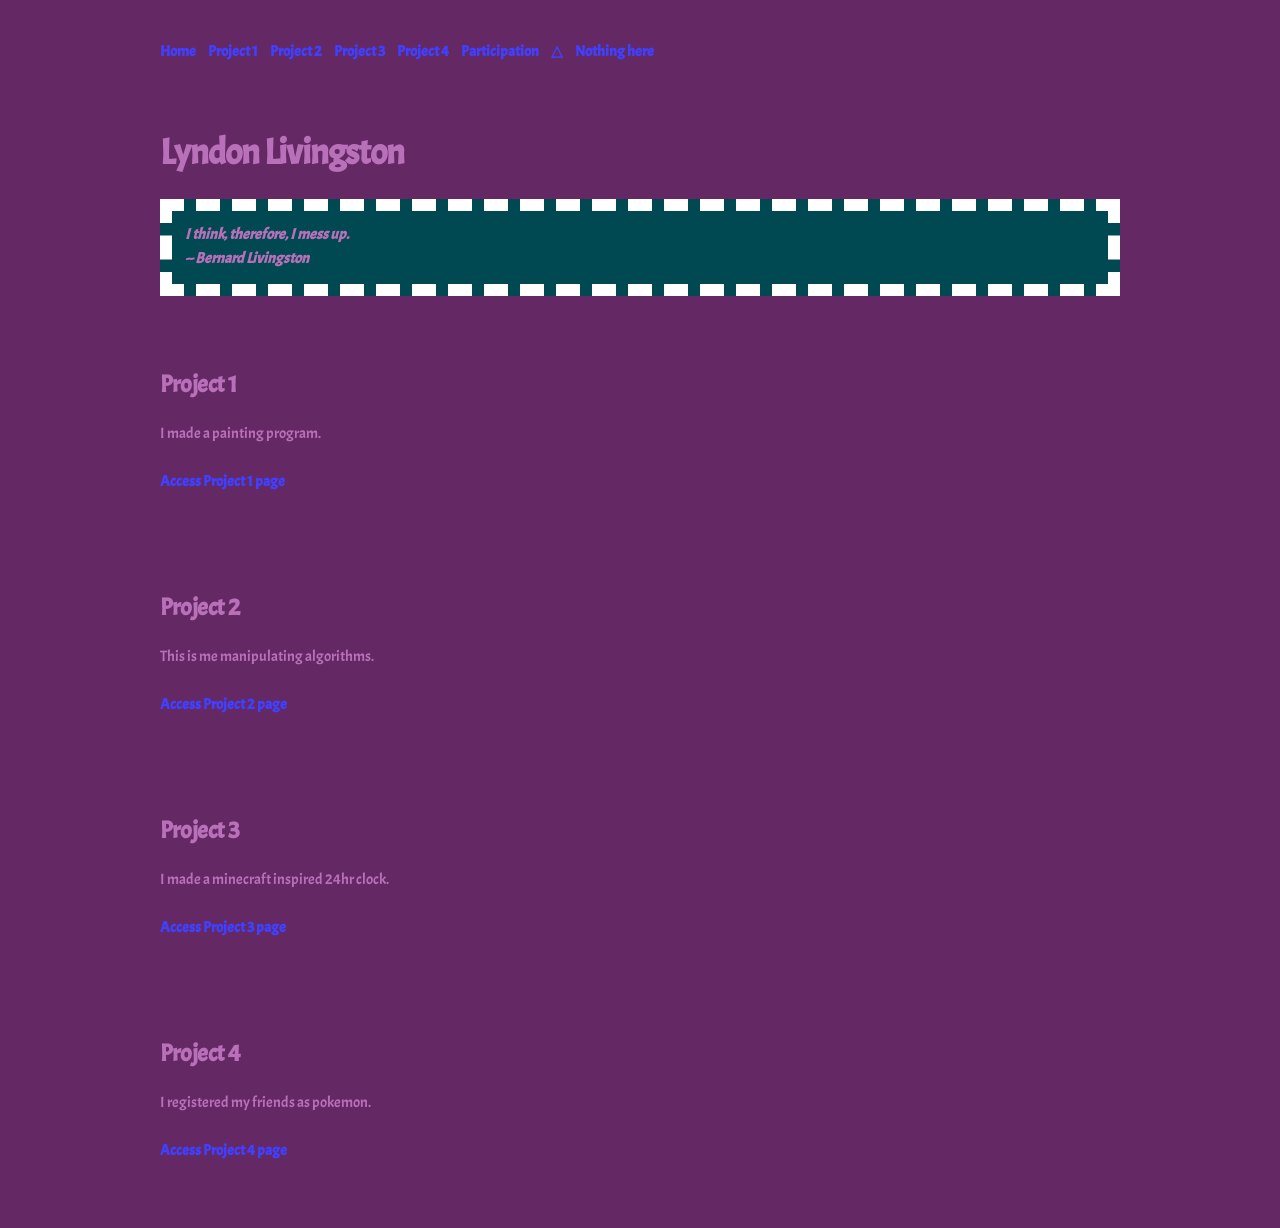
==== art106_publish/index.html @ 382adaf3 "starting art106 page copied 101 stuff to 106. later move to cyberduck" ====
<!DOCTYPE html>
<html lang="en">
<head>

  <!-- Basic Page Needs –––––––––––––––––––––––––––––––––––––––––– -->
  <meta charset="utf-8">
  <title>Home</title>
  <meta name="description" content="">
  <meta name="author" content="">

  <!-- Mobile Specific Metas ––––––––––––––––––––––––––––––––––––– -->
  <meta name="viewport" content="width=device-width, initial-scale=1">

  <!-- FONT ––––––––––––––––––––––––––––––––––––––––------–––––––– -->
  <link href="//fonts.googleapis.com/css?family=Acme:400,300,600" rel="stylesheet" type="text/css">

  <!-- CSS & JS –––––––––––––––––––––––––––––––––––––––––––––––––– -->  
  <script type="text/javascript"  src="http://ajax.googleapis.com/ajax/libs/jquery/1.9.0/jquery.min.js"></script>                   <script type="text/javascript" src="css/overlaypopup.js"> </script>  
  <link rel="stylesheet" href="css/normalize.css">
  <link rel="stylesheet" href="css/skeleton.css">
  <link rel="stylesheet" href="css/custom.css">


  <!-- Favicon –––––––––––––––––––––––––––––––––––––––––––––––––– -->
  <link rel="icon" type="image/png" href="images/IBG_Icon.png">

</head>
<body>

<nav class="navbar">
      <div class="container nav_pad">  
        <ul><b>
         <li><a class="navbar-link" href="index.html">Home</a></li>
         <li><a class="navbar-link" href="p1.html"> Project 1</a></li>
         <li><a class="navbar-link" href="p2.html"> Project 2</a></li>
         <li><a class="navbar-link" href="p3.html"> Project 3</a></li>
         <li><a class="navbar-link" href="p4.html"> Project 4</a></li>
         <li><a class="navbar-link" href="part.html"> Participation</a></li>
         <li><a class="navbar-link" href="https://github.com/TheBlackGuy23"> △</a></li>
         <li><a class="navbar-link" href="pN.html"> Nothing here</a></li>
        </b></ul>
      </div>     
</nav>


  <!-- Primary Page Layout
  –––––––––––––––––––––––––––––––––––––––––––––––––– -->
  <div class="container">

  
    <div class="row section">

        <header id="header" class="twelve columns">
        <h3><b>Lyndon Livingston</b></h3>

            <div class="statement_text"> 
            <em>
              <b>I think, therefore, I mess up. 
              <br> -- Bernard Livingston</b>
            </em>
            <br>
            </div>

        </header>


    </div>

      
      <div class="row section">
          
        <div class="twelve columns">
        
         <h5><b>Project 1</b></h5>
		 <p>
		I made a painting program. <br>
        
    <br>
    <a href="p1.html" ><b>Access Project 1 page</b></a> <br>       
        
         </p>
        
        
     </div>
 
    </div>

    <div class="row section">
          
      <div class="twelve columns">
      
       <h5><b>Project 2</b></h5>
   <p>
  This is me manipulating algorithms. <br>
      
  <br>
  <a href="p2.html" ><b>Access Project 2 page</b></a> <br>       
      
       </p>
      
      
   </div>

  </div>    
  
  <div class="row section">
          
    <div class="twelve columns">
    
     <h5><b>Project 3</b></h5>
 <p>
  I made a minecraft inspired 24hr clock. <br>
    
<br>
<a href="p3.html" ><b>Access Project 3 page</b></a> <br>       
    
     </p>
    
    
 </div>

</div>

<div class="row section">
          
  <div class="twelve columns">
  
   <h5><b>Project 4</b></h5>
<p>
  I registered my friends as pokemon. <br>
  
<br>
<a href="p4.html" ><b>Access Project 4 page</b></a> <br>       
  
   </p>
  
  
</div>

</div>

  </div>

    
    <!-- end of MAIN container /////////////////-->
	
    
    
</body>
</html>
---- art106_publish/css/skeleton.css ----
/*
* Skeleton V2.0.4
* Copyright 2014, Dave Gamache
* www.getskeleton.com
* Free to use under the MIT license.
* http://www.opensource.org/licenses/mit-license.php
* 12/29/2014
*/


/* Table of contents
––––––––––––––––––––––––––––––––––––––––––––––––––
- Grid
- Base Styles
- Typography
- Links
- Buttons
- Forms
- Lists
- Code
- Tables
- Spacing
- Utilities
- Clearing
- Media Queries
*/


/* Grid
–––––––––––––––––––––––––––––––––––––––––––––––––– */
.container {
  position: relative;
  width: 100%;
  max-width: 960px;
  margin: 0 auto;
  padding: 0 20px;
  box-sizing: border-box; }
.column,
.columns {
  width: 100%;
  float: left;
  box-sizing: border-box; }

/* For devices larger than 400px */
@media (min-width: 400px) {
  .container {
    width: 85%;
    padding: 0; }
}

/* For devices larger than 550px */
@media (min-width: 550px) {
  .container {
    width: 80%; }
  .column,
  .columns {
    margin-left: 4%; }
  .column:first-child,
  .columns:first-child {
    margin-left: 0; }

  .one.column,
  .one.columns                    { width: 4.66666666667%; }
  .two.columns                    { width: 13.3333333333%; }
  .three.columns                  { width: 22%;            }
  .four.columns                   { width: 30.6666666667%; }
  .five.columns                   { width: 39.3333333333%; }
  .six.columns                    { width: 48%;            }
  .seven.columns                  { width: 56.6666666667%; }
  .eight.columns                  { width: 65.3333333333%; }
  .nine.columns                   { width: 74.0%;          }
  .ten.columns                    { width: 82.6666666667%; }
  .eleven.columns                 { width: 91.3333333333%; }
  .twelve.columns                 { width: 100%; margin-left: 0; }

  .one-third.column               { width: 30.6666666667%; }
  .two-thirds.column              { width: 65.3333333333%; }

  .one-half.column                { width: 48%; }

  /* Offsets */
  .offset-by-one.column,
  .offset-by-one.columns          { margin-left: 8.66666666667%; }
  .offset-by-two.column,
  .offset-by-two.columns          { margin-left: 17.3333333333%; }
  .offset-by-three.column,
  .offset-by-three.columns        { margin-left: 26%;            }
  .offset-by-four.column,
  .offset-by-four.columns         { margin-left: 34.6666666667%; }
  .offset-by-five.column,
  .offset-by-five.columns         { margin-left: 43.3333333333%; }
  .offset-by-six.column,
  .offset-by-six.columns          { margin-left: 52%;            }
  .offset-by-seven.column,
  .offset-by-seven.columns        { margin-left: 60.6666666667%; }
  .offset-by-eight.column,
  .offset-by-eight.columns        { margin-left: 69.3333333333%; }
  .offset-by-nine.column,
  .offset-by-nine.columns         { margin-left: 78.0%;          }
  .offset-by-ten.column,
  .offset-by-ten.columns          { margin-left: 86.6666666667%; }
  .offset-by-eleven.column,
  .offset-by-eleven.columns       { margin-left: 95.3333333333%; }

  .offset-by-one-third.column,
  .offset-by-one-third.columns    { margin-left: 34.6666666667%; }
  .offset-by-two-thirds.column,
  .offset-by-two-thirds.columns   { margin-left: 69.3333333333%; }

  .offset-by-one-half.column,
  .offset-by-one-half.columns     { margin-left: 52%; }

}


/* Base Styles
–––––––––––––––––––––––––––––––––––––––––––––––––– */
/* NOTE
html is set to 62.5% so that all the REM measurements throughout Skeleton
are based on 10px sizing. So basically 1.5rem = 15px :) */
html {
  font-size: 62.5%; }
body {
  font-size: 1.5em; /* currently ems cause chrome bug misinterpreting rems on body element */
  line-height: 1.6;
  font-weight: 400;
  font-family:  


    /* legit fonts */
"DynaPuff", "Fuzzy Bubbles", "Audiowide", "Sofia",
 "Rubik", "Sora", "Kanit", "Silkscreen", "Comic Neue",
 "Irish Grover", "Acme", "Oxygen", "Rajdhani", "Unkempt",

    /* fun fonts */
"Hanalei", "Slackey", "Splash", "Hanalei Fill", "Warnes",
 "Nabla", "Honk", "Rubik Puddles", "Creepster", "Bangers", 
 "Source Code Pro", "Yellowtail", "Anton", "VT323",
 "Rubik Mono One", "Rubik Iso", "Rubik Glitch", "Press Start 2P",

  "HelveticaNeue", "Helvetica Neue", Helvetica, Arial, sans-serif;
  color: #222; }


/* Typography
–––––––––––––––––––––––––––––––––––––––––––––––––– */
h1, h2, h3, h4, h5, h6 {
  margin-top: 0;
  margin-bottom: 2rem;
  font-weight: 300; }
h1 { font-size: 4.0rem; line-height: 1.2;  letter-spacing: -.1rem;}
h2 { font-size: 3.6rem; line-height: 1.25; letter-spacing: -.1rem; }
h3 { font-size: 3.0rem; line-height: 1.3;  letter-spacing: -.1rem; }
h4 { font-size: 2.4rem; line-height: 1.35; letter-spacing: -.08rem; }
h5 { font-size: 1.8rem; line-height: 1.5;  letter-spacing: -.05rem; }
h6 { font-size: 1.5rem; line-height: 1.6;  letter-spacing: 0; }

/* Larger than phablet */
@media (min-width: 550px) {
  h1 { font-size: 5.0rem; }
  h2 { font-size: 4.2rem; }
  h3 { font-size: 3.6rem; }
  h4 { font-size: 3.0rem; }
  h5 { font-size: 2.4rem; }
  h6 { font-size: 1.5rem; }
}

p {
  margin-top: 0; }


/* Links
–––––––––––––––––––––––––––––––––––––––––––––––––– */
a {
  color: #1EAEDB; 
  text-decoration: none;
}
a:hover {
  color: #0FA0CE;
  text-decoration: none;
}


/* Buttons
–––––––––––––––––––––––––––––––––––––––––––––––––– */
.button,
button,
input[type="submit"],
input[type="reset"],
input[type="button"] {
  display: inline-block;
  height: 38px;
  padding: 0 30px;
  color: #555;
  text-align: center;
  font-size: 11px;
  font-weight: 600;
  line-height: 38px;
  letter-spacing: .1rem;
  text-transform: uppercase;
  text-decoration: none;
  white-space: nowrap;
  background-color: transparent;
  border-radius: 4px;
  border: 1px solid #bbb;
  cursor: pointer;
  box-sizing: border-box; }
.button:hover,
button:hover,
input[type="submit"]:hover,
input[type="reset"]:hover,
input[type="button"]:hover,
.button:focus,
button:focus,
input[type="submit"]:focus,
input[type="reset"]:focus,
input[type="button"]:focus {
  color: #333;
  border-color: #888;
  outline: 0; }
.button.button-primary,
button.button-primary,
input[type="submit"].button-primary,
input[type="reset"].button-primary,
input[type="button"].button-primary {
  color: #FFF;
  background-color: #33C3F0;
  border-color: #33C3F0; }
.button.button-primary:hover,
button.button-primary:hover,
input[type="submit"].button-primary:hover,
input[type="reset"].button-primary:hover,
input[type="button"].button-primary:hover,
.button.button-primary:focus,
button.button-primary:focus,
input[type="submit"].button-primary:focus,
input[type="reset"].button-primary:focus,
input[type="button"].button-primary:focus {
  color: #FFF;
  background-color: #1EAEDB;
  border-color: #1EAEDB; }


/* Forms
–––––––––––––––––––––––––––––––––––––––––––––––––– */
input[type="email"],
input[type="number"],
input[type="search"],
input[type="text"],
input[type="tel"],
input[type="url"],
input[type="password"],
textarea,
select {
  height: 38px;
  padding: 6px 10px; /* The 6px vertically centers text on FF, ignored by Webkit */
  background-color: #fff;
  border: 1px solid #D1D1D1;
  border-radius: 4px;
  box-shadow: none;
  box-sizing: border-box; }
/* Removes awkward default styles on some inputs for iOS */
input[type="email"],
input[type="number"],
input[type="search"],
input[type="text"],
input[type="tel"],
input[type="url"],
input[type="password"],
textarea {
  -webkit-appearance: none;
     -moz-appearance: none;
          appearance: none; }
textarea {
  min-height: 65px;
  padding-top: 6px;
  padding-bottom: 6px; }
input[type="email"]:focus,
input[type="number"]:focus,
input[type="search"]:focus,
input[type="text"]:focus,
input[type="tel"]:focus,
input[type="url"]:focus,
input[type="password"]:focus,
textarea:focus,
select:focus {
  border: 1px solid #33C3F0;
  outline: 0; }
label,
legend {
  display: block;
  margin-bottom: .5rem;
  font-weight: 600; }
fieldset {
  padding: 0;
  border-width: 0; }
input[type="checkbox"],
input[type="radio"] {
  display: inline; }
label > .label-body {
  display: inline-block;
  margin-left: .5rem;
  font-weight: normal; }


/* Lists
–––––––––––––––––––––––––––––––––––––––––––––––––– */
ul {
  list-style: circle inside; }
ol {
  list-style: decimal inside; }
ol, ul {
  padding-left: 0;
  margin-top: 0; }
ul ul,
ul ol,
ol ol,
ol ul {
  margin: 1.5rem 0 1.5rem 3rem;
  font-size: 90%; }
li {
  margin-bottom: 1rem; }


/* Code
–––––––––––––––––––––––––––––––––––––––––––––––––– */
code {
  padding: .2rem .5rem;
  margin: 0 .2rem;
  font-size: 90%;
  white-space: nowrap;
  background: #F1F1F1;
  border: 1px solid #E1E1E1;
  border-radius: 4px; }
pre > code {
  display: block;
  padding: 1rem 1.5rem;
  white-space: pre; }


/* Tables
–––––––––––––––––––––––––––––––––––––––––––––––––– */
th,
td {
  padding: 12px 15px;
  text-align: left;
  border-bottom: 1px solid #E1E1E1; }
th:first-child,
td:first-child {
  padding-left: 0; }
th:last-child,
td:last-child {
  padding-right: 0; }


/* Spacing
–––––––––––––––––––––––––––––––––––––––––––––––––– */
button,
.button {
  margin-bottom: 1rem; }
input,
textarea,
select,
fieldset {
  margin-bottom: 1.5rem; }
pre,
blockquote,
dl,
figure,
table,
p,
ul,
ol,
form {
  margin-bottom: 2.5rem; }


/* Utilities
–––––––––––––––––––––––––––––––––––––––––––––––––– */
.u-full-width {
  width: 100%;
  box-sizing: border-box; }
.u-max-full-width {
  max-width: 100%;
  box-sizing: border-box; }
.u-pull-right {
  float: right; }
.u-pull-left {
  float: left; }


/* Misc
–––––––––––––––––––––––––––––––––––––––––––––––––– */
hr {
  margin-top: 3rem;
  margin-bottom: 3.5rem;
  border-width: 0;
  border-top: 1px solid #E1E1E1; }


/* Clearing
–––––––––––––––––––––––––––––––––––––––––––––––––– */

/* Self Clearing Goodness */
.container:after,
.row:after,
.u-cf {
  content: "";
  display: table;
  clear: both; }


/* Media Queries
–––––––––––––––––––––––––––––––––––––––––––––––––– */
/*
Note: The best way to structure the use of media queries is to create the queries
near the relevant code. For example, if you wanted to change the styles for buttons
on small devices, paste the mobile query code up in the buttons section and style it
there.
*/


/* Larger than mobile */
@media (min-width: 400px) {}

/* Larger than phablet (also point when grid becomes active) */
@media (min-width: 550px) {}

/* Larger than tablet */
@media (min-width: 750px) {}

/* Larger than desktop */
@media (min-width: 1000px) {}

/* Larger than Desktop HD */
@media (min-width: 1200px) {}
---- art106_publish/css/custom.css ----
body {

  
color:rgb(184, 112, 184);
background-color: rgb(100, 40, 100);

}

.widecontainer {
  position: relative;
  width: 100%;
  max-width: 1500px;
  margin: 0 auto;
  padding: 0 20px;
  box-sizing: border-box; }

a:link {
    color: rgb(64, 64, 255);
    text-decoration: none;
}

a:visited {
    text-decoration: none;
    color: rgb(128, 128, 255);
}
a:hover {
    text-decoration: none;
    color: rgb(255, 255, 255);
}
a:active {
    text-decoration: none;
    color: rgb(0, 0, 0);
}

td, th {
    color: #A0522D;
}



.nav_pad{
  padding-top:40px;
}
.section{
  padding-top: 30px;
  padding-bottom:40px;

}

.mid-section{
  padding-top: 120px;
  padding-bottom:40px;

}

.key {
  font-weight:bold;


}
.stripe {
 background-color: #DADADA;
}


ul.disc{
  list-style: disc;
  margin-left: 15px
}


.navbar ul li{
    list-style: none;
    display: inline-block;
    padding-right:10px;
}


.statement_text {
/** eagles green  */
    background-color: rgb(0, 73, 83);
    padding: 12.5px;
    margin-top: 23px;
    border: 12.5px dashed rgb(255, 255, 255);
}
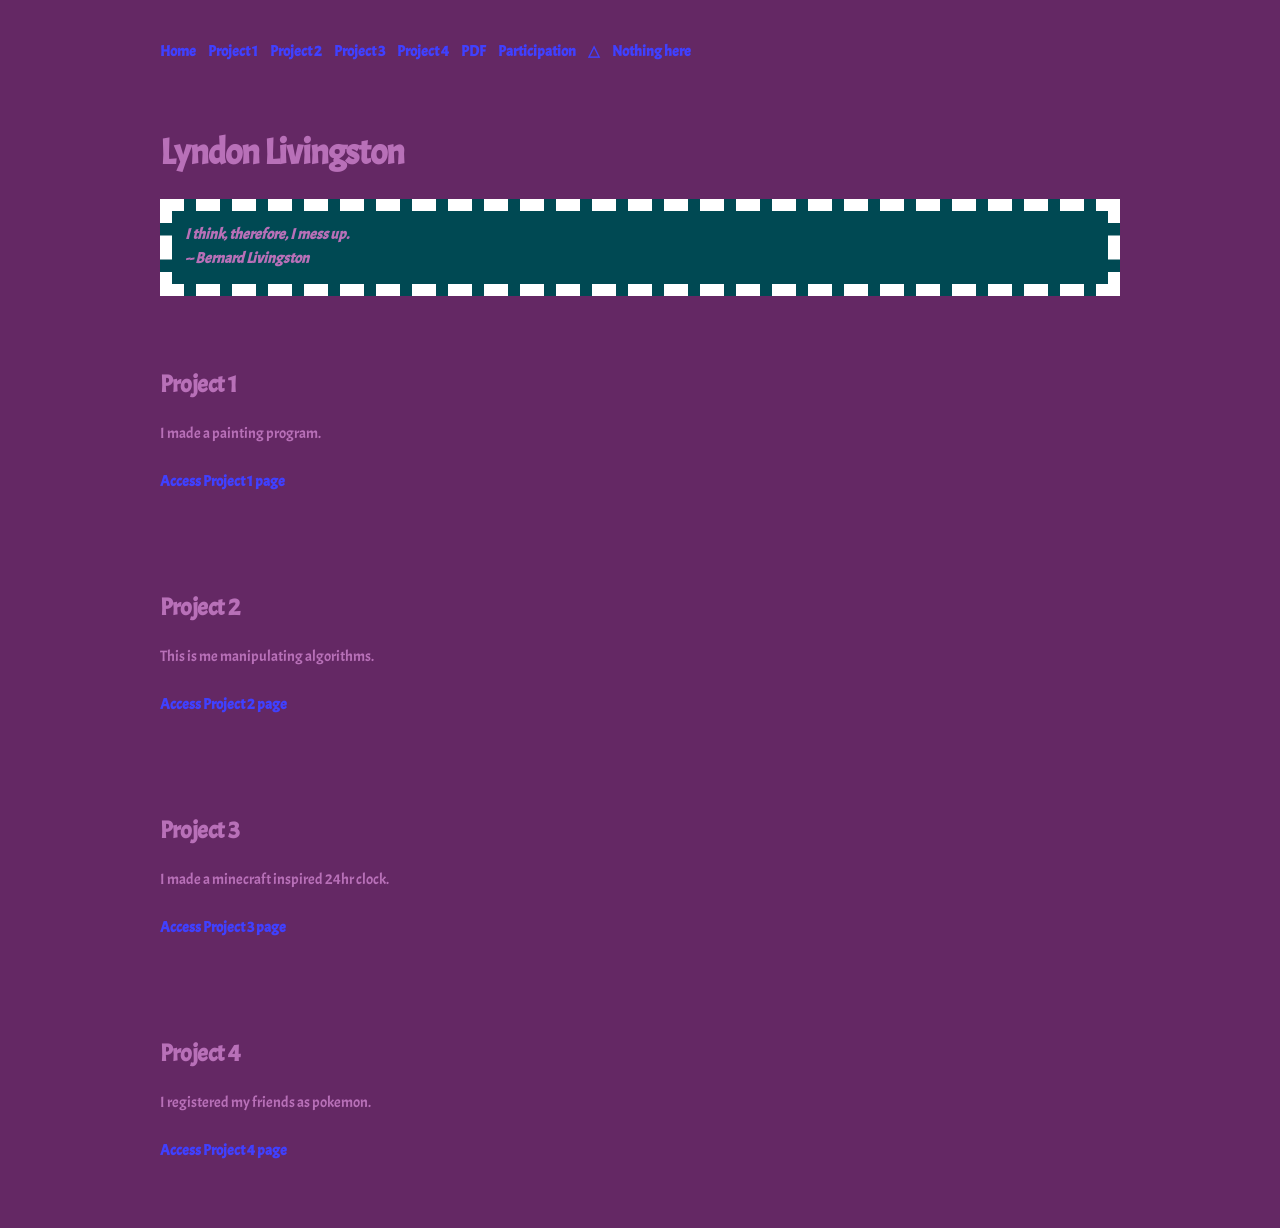
==== commit 02f41b98: "added pdf" ====
--- a/art106_publish/index.html
+++ b/art106_publish/index.html
@@ -35,6 +35,7 @@
          <li><a class="navbar-link" href="p2.html"> Project 2</a></li>
          <li><a class="navbar-link" href="p3.html"> Project 3</a></li>
          <li><a class="navbar-link" href="p4.html"> Project 4</a></li>
+         <li><a class="navbar-link" href="Human_and_Scale_Collab.pdf"> PDF</a></li>
          <li><a class="navbar-link" href="part.html"> Participation</a></li>
          <li><a class="navbar-link" href="https://github.com/TheBlackGuy23"> △</a></li>
          <li><a class="navbar-link" href="pN.html"> Nothing here</a></li>
